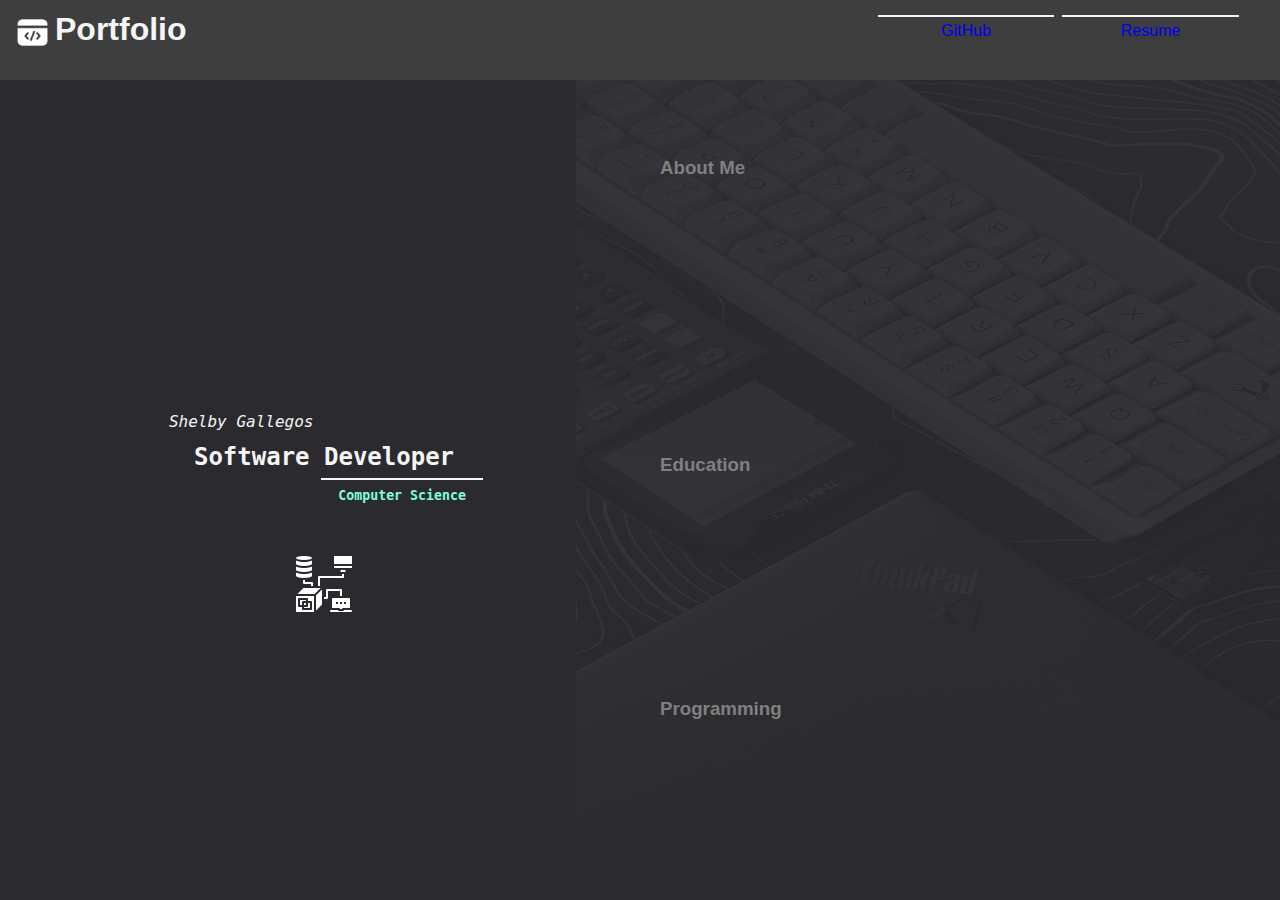
==== index.html @ cc15e64f "copied portfolio" ====
<!DOCTYPE html>
<html lang="en">
    <head>
        <title>Shelby's Portfolio</title>
        <link rel="stylesheet" type="text/css" href="index.css">
    </head>
    
    <body>
        <div id="header-container">
            <img id="code-icon" alt="code" src="/resources/code.png">

            <h1 class="header-content">Portfolio</h1>

            <a class="header-content" href="https://github.com/ShelbyGall" target="_blank">GitHub</a>

            <a class="header-content" href="/resources/SHELBY_GALLEGOS_RESUME.docx.pdf" target="_blank">Resume</a>
        </div>

        <div id="content">

            <div class="page-content">

                <div id="job-title-container">
                    <h4 id="name">Shelby Gallegos</h4>
                    <h2 id="job-title">Software Developer</h2>
                    <h5>Computer Science</h5>
                    <img id="soft-icon" alt="software" src="/resources/soft.png">
                </div>

                <div id="resume-info-container">
                    <div class="resume-info" >
                        <h3>About Me</h3>
                            <p>
                                My name is Shelby Gallegos and I’m an aspiring software developer. I was born and raised in Littlerock California and when I’m not programming or working on my latest projects for my portfolio I am either working out in the gym, taking my dog bugs on a walk, or checking out new music to add to my spotify playlist.
                            </p>
                    </div>

                    <div class="resume-info" >
                        <h3>Education</h3>
                            <p>
                                My current degree is an Associates of Science in Computer Science from Antelope Valley College in Lancaster California and I am currently attending CSUN in pursuit of my Bachelor in Computer Science.
                            </p>
                    </div>

                    <div class="resume-info" >
                        <h3>Programming</h3>
                            <p>
                                My langueages that I'm most fluent in (in order) are Java, Python, Javascript, HTML, CSS, C, Racket, and Prolog but I'm constantly learning more and growing my skill set.
                            </p>
                    </div>

                </div>

            </div>
            
        </div>
        
        <img id="code-background" alt="code" src="/resources/minimal.jpg">
    </body>
    

    <script src="/index.js"></script>
    
</html>
---- index.css ----
/* [id] {
   border: dashed palegreen;
} */

/* * {
    border-style: dashed;
} */

body {
    background-color: rgb(43,42,47);
    text-align: center;
    color: whitesmoke;
    font-family: DejaVu Sans Mono, monospace;
}


#header-container {
    font-family: Verdana, sans-serif;
    height: 60px;
    background-color: rgb(62, 62, 62);
    position: fixed;
    display: flex;
    flex-wrap: wrap;
    left:0px;
    top: 0px;
    right: 0px;
    padding: 10px;
    text-align: left;
    z-index: 2;
}

#code-icon {
    width: 45px;
    height: 45px;
}

#header-container h1 {
    position: relative;
    top: -20px;
    width: 65%;
    text-align: left;
}

#header-container a {
    padding: 5px 0px 0px 0px;
    margin: 0px 4px;
    position: relative;
    top: 5px;
    border-top: 2px solid whitesmoke;
    width: 14%;
    text-decoration: none;
    text-align: center;
}

#header-container a:hover {
    border-top: 2px solid aquamarine;
}

.header-content a:hover {
    color: aquamarine;
}

.header-content:visited {
    color: whitesmoke;
}
.header-content:visited:hover {
    color: aquamarine;
}


.resume-info {
    font-family: Verdana, sans-serif;
    color: gray;
    background-color: whitesmoke;
    padding: 15px;
    margin: 10px 10px;
    position: relative;
    right: 10px;
    border-radius: 10px;
    visibility: hidden;
    width: 43%;
}

.resume-info h3 {
    text-align: left;
    padding: 5px;
    
    border-radius: 10px;
    visibility: visible;
}

.resume-info:hover {
    visibility: visible;
}

#resume-info-container {
    display: flex;
    flex-wrap: wrap;
}

 #content {
    position: relative;
    top: 100px;
    z-index: 1;
 }

.page-content {
   display: flex;
}

/* #soft-icon {
    width: 170px;
    height: 170px;
} */

.page-content #resume-info-container {
   width: 50%;
}

#job-title-container {
    margin: auto;
}

#code-background {
    position:absolute;
    z-index:-1;
    width: 55%;
    height: 100%;
    right: 0px;
    bottom: 0px;
    opacity: 5%;
}


#name {
    font-style: italic;
    font-weight: lighter;
    position: relative;
    left: -30px;
    top: 20px;
    text-align: left;
    padding: 8px;
    width: 55%;
}

#job-title-container h2 {
    padding: 3px;
}

#job-title-container h5 {
    position: relative;
    color:aquamarine;
    padding: 8px;
    left: 130px;
    bottom: 18px;
    border-top: 2px solid whitesmoke;
    width: 55%;
}
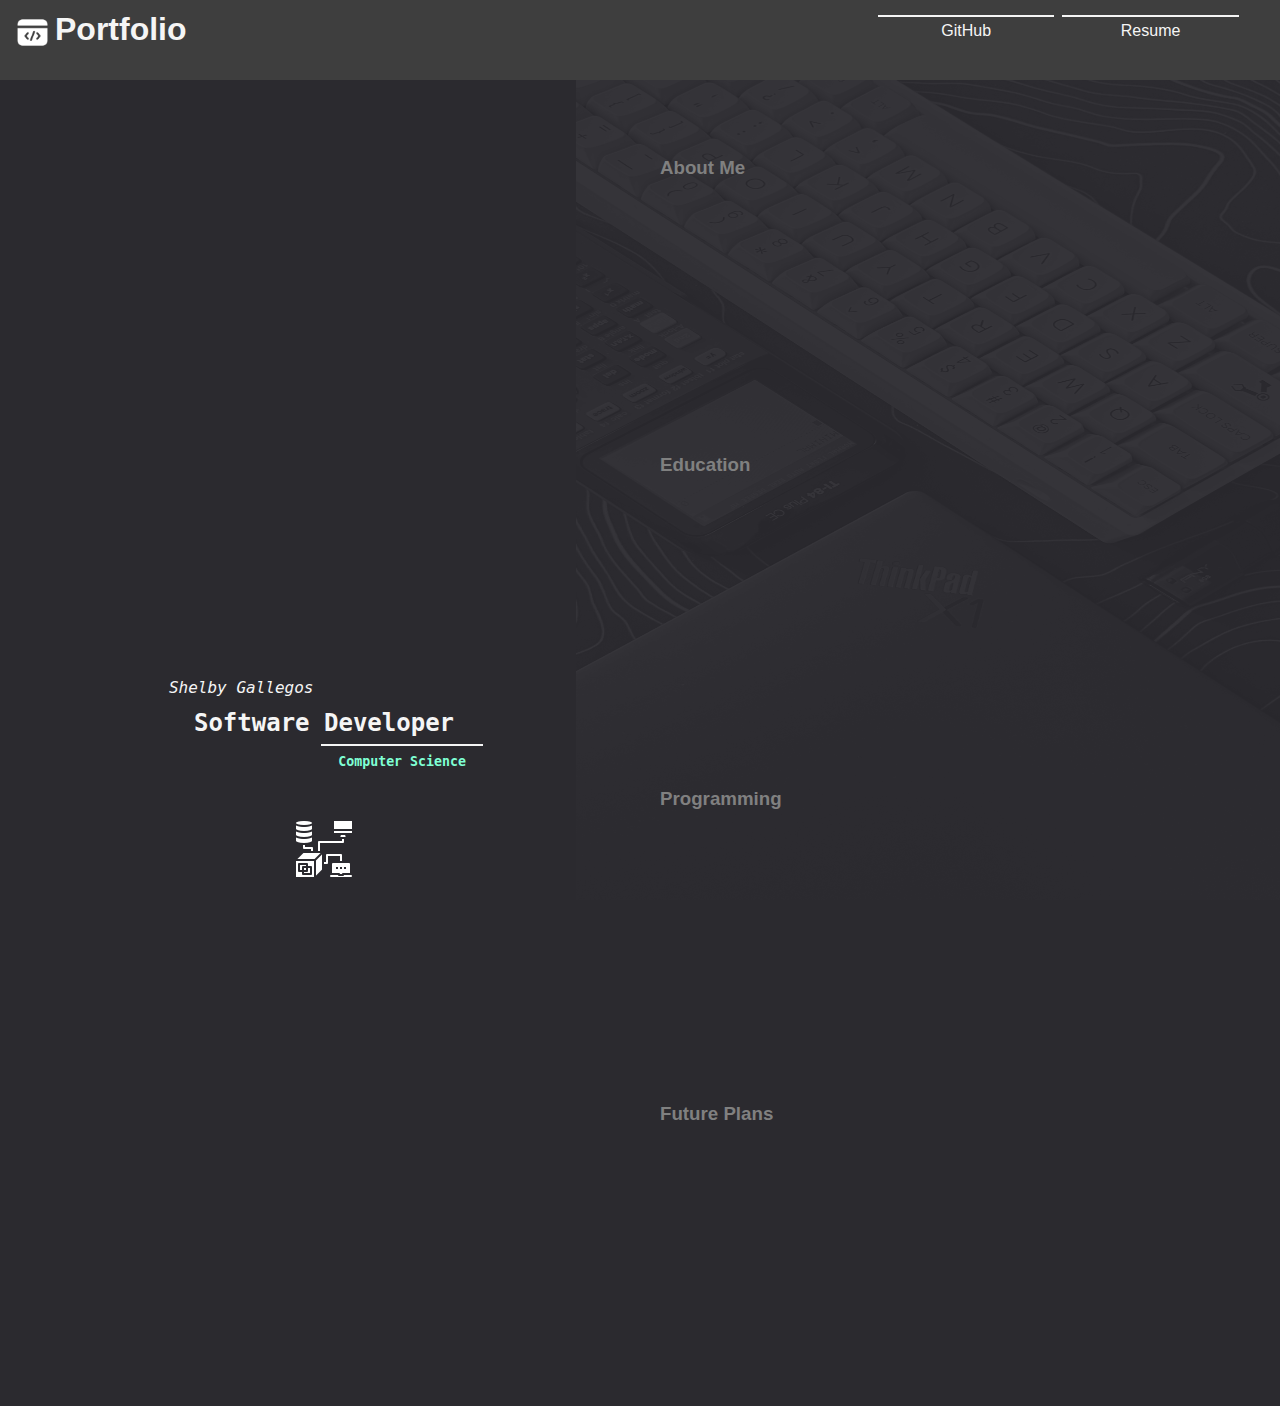
==== commit 5b845210: "expanded more on resume info" ====
--- a/index.html
+++ b/index.html
@@ -38,14 +38,21 @@
                     <div class="resume-info" >
                         <h3>Education</h3>
                             <p>
-                                My current degree is an Associates of Science in Computer Science from Antelope Valley College in Lancaster California and I am currently attending CSUN in pursuit of my Bachelor in Computer Science.
+                                The degree I have earned is an Associates of Science in Computer Science from Antelope Valley College in Lancaster California with a overall GPA of 3.9. Currently I am attending CSUN in pursuit of my Bachelor Degree in Computer Science with a GPA of 3.9. However my education does not stop there as I am always trying to learn more about my field and gain experience with new tools.
                             </p>
                     </div>
 
                     <div class="resume-info" >
                         <h3>Programming</h3>
                             <p>
-                                My langueages that I'm most fluent in (in order) are Java, Python, Javascript, HTML, CSS, C, Racket, and Prolog but I'm constantly learning more and growing my skill set.
+                                In terms of programming, my langueages that I'm most fluent in are (in order) Java, Python, Javascript, HTML, CSS, C, Racket, and Prolog but I'm constantly learning more and growing my skill set. I am well versed in data strucutres and algorithms as well as how many are applied to solve real programming problems that we experience today. 
+                            </p>
+                    </div>
+
+                    <div class="resume-info" >
+                        <h3>Future Plans</h3>
+                            <p>
+                                Computer Science being a versatile degree, my options for employment are quite wide but the areas that I am most passionate about are backend application development for either web or desktop applications. However, once I begin working in the field, I would like to obtain a masters degree so I could teach at a college level to pass on knowledge just as some of the best professors that I have learned from have done.
                             </p>
                     </div>
 
--- a/index.css
+++ b/index.css
@@ -56,16 +56,22 @@
     border-top: 2px solid aquamarine;
 }
 
-.header-content a:hover {
+#header-container a:link {
+    color:whitesmoke
+}
+
+#header-container a:link:hover {
+    color:aquamarine;
+}
+
+#header-container a:visited {
+    color: whitesmoke;
+}
+#header-container a:visited:hover {
     color: aquamarine;
 }
 
-.header-content:visited {
-    color: whitesmoke;
-}
-.header-content:visited:hover {
-    color: aquamarine;
-}
+
 
 
 .resume-info {
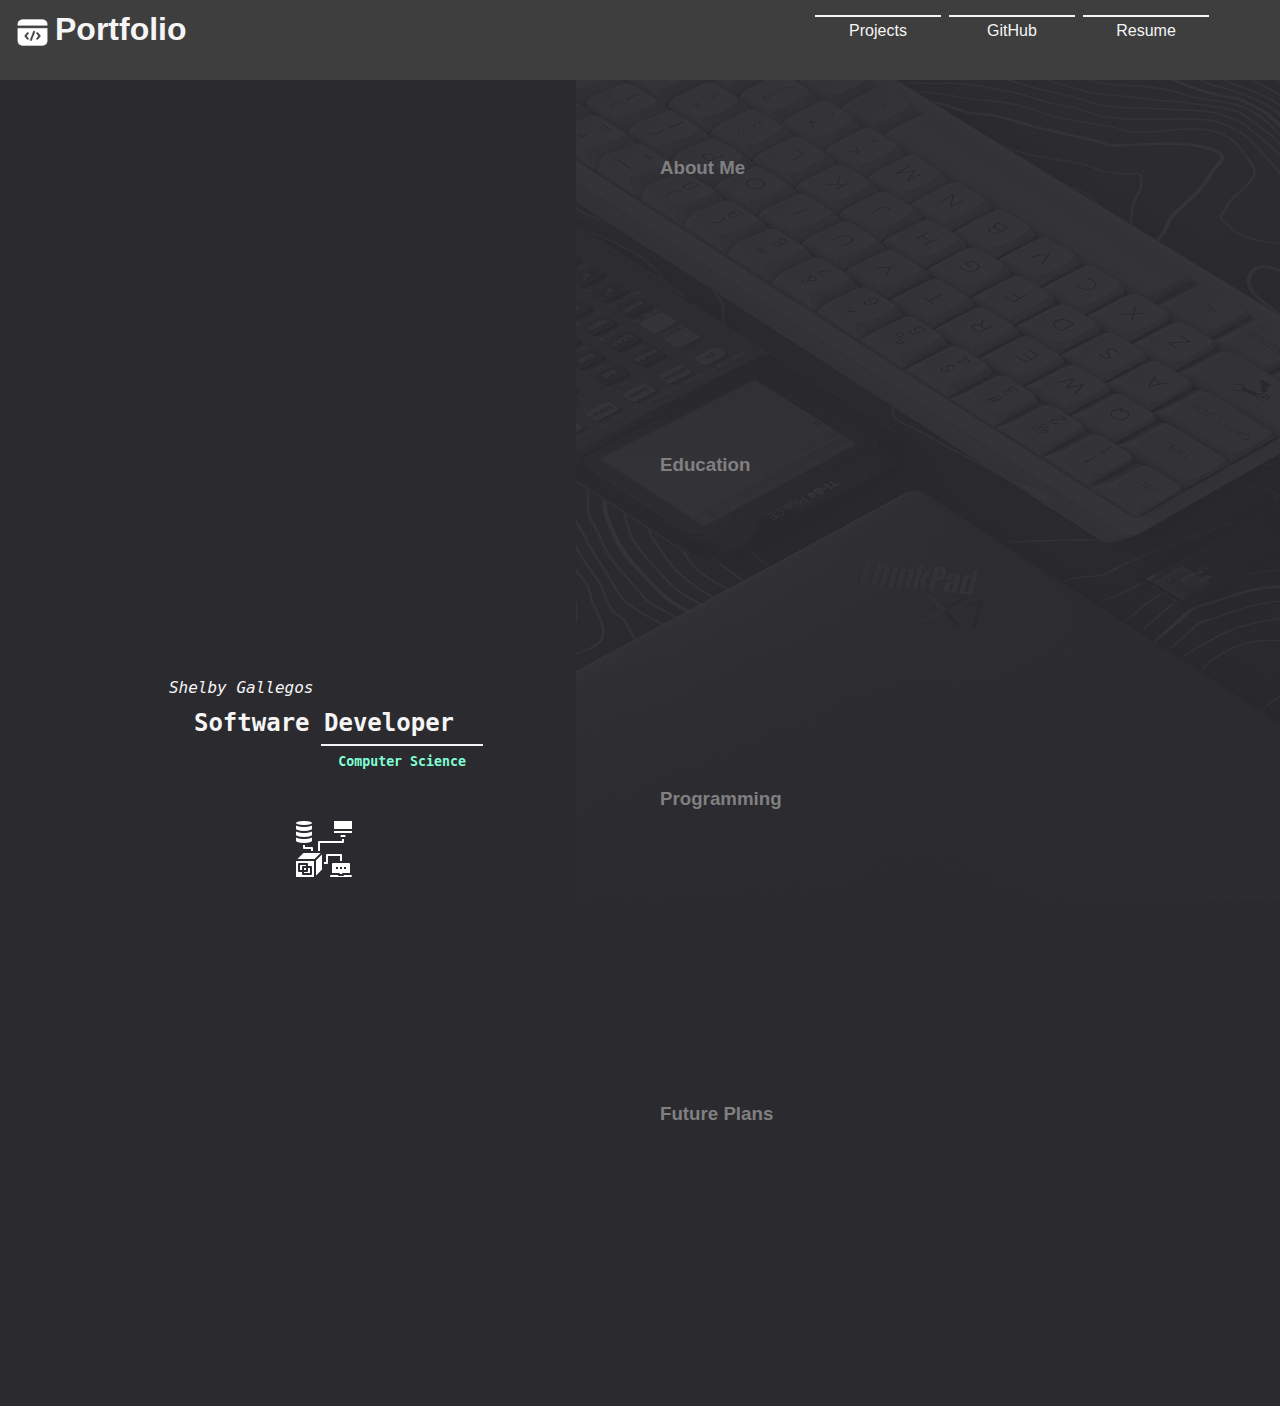
==== commit e1e80d23: "added a projects page" ====
--- a/index.html
+++ b/index.html
@@ -3,6 +3,10 @@
     <head>
         <title>Shelby's Portfolio</title>
         <link rel="stylesheet" type="text/css" href="index.css">
+        <link rel="apple-touch-icon" sizes="180x180" href="/resources/apple-touch-icon.png">
+        <link rel="icon" type="image/png" sizes="32x32" href="/resources/favicon-32x32.png">
+        <link rel="icon" type="image/png" sizes="16x16" href="/resources/favicon-16x16.png">
+        <link rel="manifest" href="/resources/site.webmanifest">
     </head>
     
     <body>
@@ -10,6 +14,8 @@
             <img id="code-icon" alt="code" src="/resources/code.png">
 
             <h1 class="header-content">Portfolio</h1>
+
+            <a class="header-content" href="/projects.html" target="_blank">Projects</a>
 
             <a class="header-content" href="https://github.com/ShelbyGall" target="_blank">GitHub</a>
 
--- a/index.css
+++ b/index.css
@@ -37,7 +37,7 @@
 #header-container h1 {
     position: relative;
     top: -20px;
-    width: 65%;
+    width: 60%;
     text-align: left;
 }
 
@@ -47,7 +47,7 @@
     position: relative;
     top: 5px;
     border-top: 2px solid whitesmoke;
-    width: 14%;
+    width: 10%;
     text-decoration: none;
     text-align: center;
 }
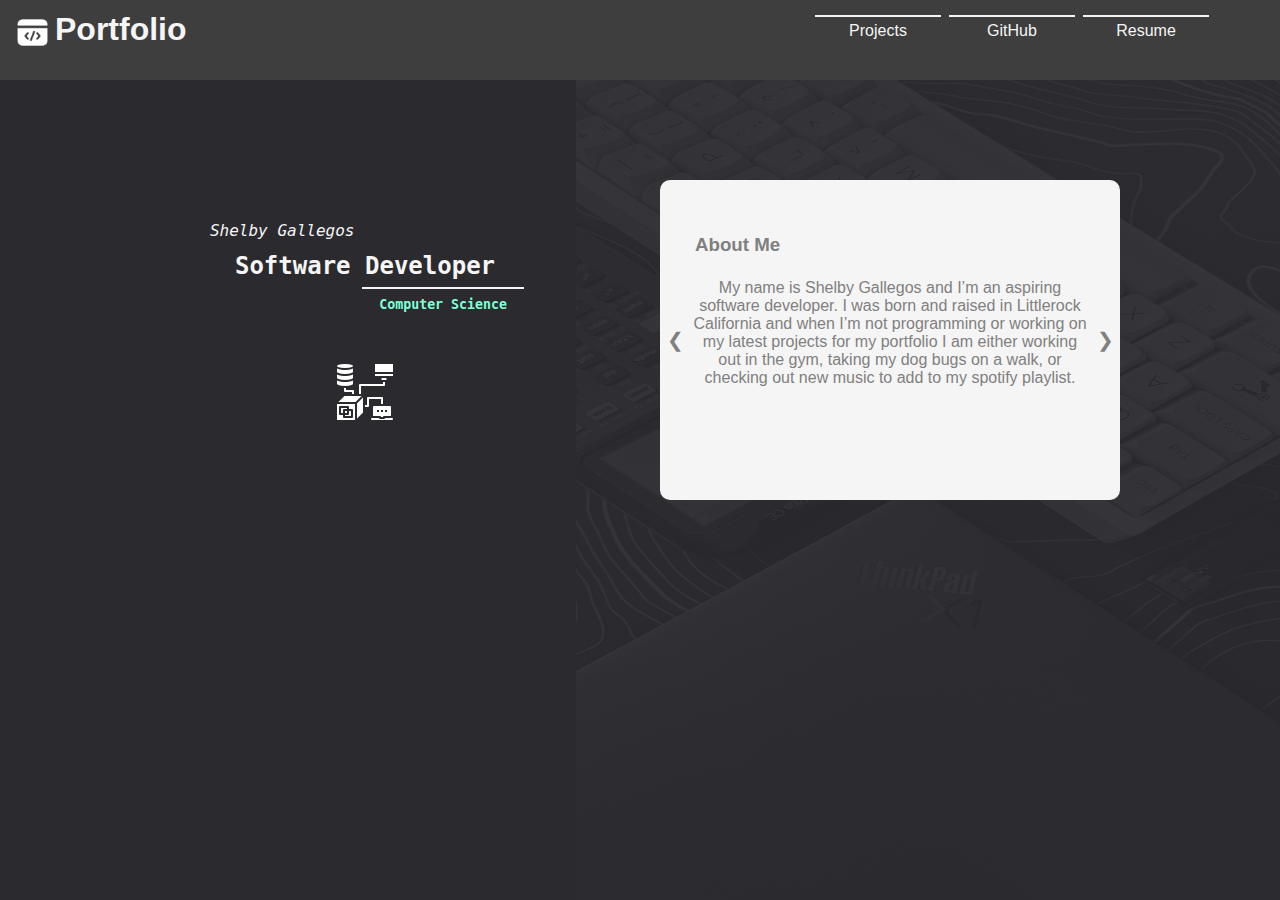
==== commit 5ab0aed4: "added slideshow" ====
--- a/index.html
+++ b/index.html
@@ -15,7 +15,7 @@
 
             <h1 class="header-content">Portfolio</h1>
 
-            <a class="header-content" href="/projects.html" target="_blank">Projects</a>
+            <a class="header-content" href="/projects.html">Projects</a>
 
             <a class="header-content" href="https://github.com/ShelbyGall" target="_blank">GitHub</a>
 
@@ -32,46 +32,50 @@
                     <h5>Computer Science</h5>
                     <img id="soft-icon" alt="software" src="/resources/soft.png">
                 </div>
+                
+                <div id="resume-info-container">
+                    <button class="slide-butts" id="prev" >&#10094;</button>
+                    <button class="slide-butts" id="next" >&#10095;</button>
+                    
+                    <div id="about-0" class="resume-info" >
+                        <h3>About Me</h3>
+                        <p>
+                            My name is Shelby Gallegos and I’m an aspiring software developer. I was born and raised in Littlerock California and when I’m not programming or working on my latest projects for my portfolio I am either working out in the gym, taking my dog bugs on a walk, or checking out new music to add to my spotify playlist.
+                            </p>
+                        </div>
 
-                <div id="resume-info-container">
-                    <div class="resume-info" >
-                        <h3>About Me</h3>
-                            <p>
-                                My name is Shelby Gallegos and I’m an aspiring software developer. I was born and raised in Littlerock California and when I’m not programming or working on my latest projects for my portfolio I am either working out in the gym, taking my dog bugs on a walk, or checking out new music to add to my spotify playlist.
-                            </p>
-                    </div>
-
-                    <div class="resume-info" >
+                    <div id="about-1" class="resume-info" >
                         <h3>Education</h3>
                             <p>
                                 The degree I have earned is an Associates of Science in Computer Science from Antelope Valley College in Lancaster California with a overall GPA of 3.9. Currently I am attending CSUN in pursuit of my Bachelor Degree in Computer Science with a GPA of 3.9. However my education does not stop there as I am always trying to learn more about my field and gain experience with new tools.
                             </p>
                     </div>
-
-                    <div class="resume-info" >
+                    
+                    <div id="about-2" class="resume-info" >
                         <h3>Programming</h3>
-                            <p>
-                                In terms of programming, my langueages that I'm most fluent in are (in order) Java, Python, Javascript, HTML, CSS, C, Racket, and Prolog but I'm constantly learning more and growing my skill set. I am well versed in data strucutres and algorithms as well as how many are applied to solve real programming problems that we experience today. 
-                            </p>
+                        <p>
+                            In terms of programming, my langueages that I'm most fluent in are (in order) Java, Python, Javascript, HTML, CSS, C, Racket, and Prolog but I'm constantly learning more and growing my skill set. I am well versed in data strucutres and algorithms as well as how many are applied to solve real programming problems that we experience today. 
+                        </p>
                     </div>
-
-                    <div class="resume-info" >
+                    
+                    <div id="about-3" class="resume-info" >
                         <h3>Future Plans</h3>
                             <p>
                                 Computer Science being a versatile degree, my options for employment are quite wide but the areas that I am most passionate about are backend application development for either web or desktop applications. However, once I begin working in the field, I would like to obtain a masters degree so I could teach at a college level to pass on knowledge just as some of the best professors that I have learned from have done.
                             </p>
+                        </div>
+                        
                     </div>
-
+                    
                 </div>
-
-            </div>
             
         </div>
         
         <img id="code-background" alt="code" src="/resources/minimal.jpg">
+        <script type="module" src="index.js"></script>
     </body>
     
 
-    <script src="/index.js"></script>
+    
     
 </html>--- a/index.css
+++ b/index.css
@@ -7,7 +7,10 @@
 } */
 
 body {
+    margin: auto;
     background-color: rgb(43,42,47);
+    min-width: 1000px;
+    max-width: 1000px;
     text-align: center;
     color: whitesmoke;
     font-family: DejaVu Sans Mono, monospace;
@@ -20,7 +23,7 @@
     background-color: rgb(62, 62, 62);
     position: fixed;
     display: flex;
-    flex-wrap: wrap;
+    flex-wrap: nowrap;
     left:0px;
     top: 0px;
     right: 0px;
@@ -78,30 +81,19 @@
     font-family: Verdana, sans-serif;
     color: gray;
     background-color: whitesmoke;
-    padding: 15px;
-    margin: 10px 10px;
+    padding: 30px;
+    margin: auto;
     position: relative;
-    right: 10px;
     border-radius: 10px;
-    visibility: hidden;
-    width: 43%;
+    min-height: 260px;
+    width: 80%;
 }
 
 .resume-info h3 {
     text-align: left;
     padding: 5px;
-    
     border-radius: 10px;
     visibility: visible;
-}
-
-.resume-info:hover {
-    visibility: visible;
-}
-
-#resume-info-container {
-    display: flex;
-    flex-wrap: wrap;
 }
 
  #content {
@@ -114,17 +106,13 @@
    display: flex;
 }
 
-/* #soft-icon {
-    width: 170px;
-    height: 170px;
-} */
-
 .page-content #resume-info-container {
    width: 50%;
 }
 
 #job-title-container {
     margin: auto;
+    padding-right: 50px;
 }
 
 #code-background {
@@ -161,4 +149,32 @@
     bottom: 18px;
     border-top: 2px solid whitesmoke;
     width: 55%;
+}
+
+.slide-butts {
+    z-index: 2;
+    display: block;
+    border: none;
+    width: 30px;
+    height: 40px;
+    color: gray;
+    font-size: 20px;
+    background-color: whitesmoke;
+}
+
+.slide-butts:hover {
+    color: whitesmoke;
+    background-color: rgba(127, 255, 212, 0.5);
+}
+
+#prev {
+    position: relative;
+    top: 55%;
+    left: 20px;
+}
+
+#next {
+    position: relative;
+    top: 45%;
+    left: 450px;
 }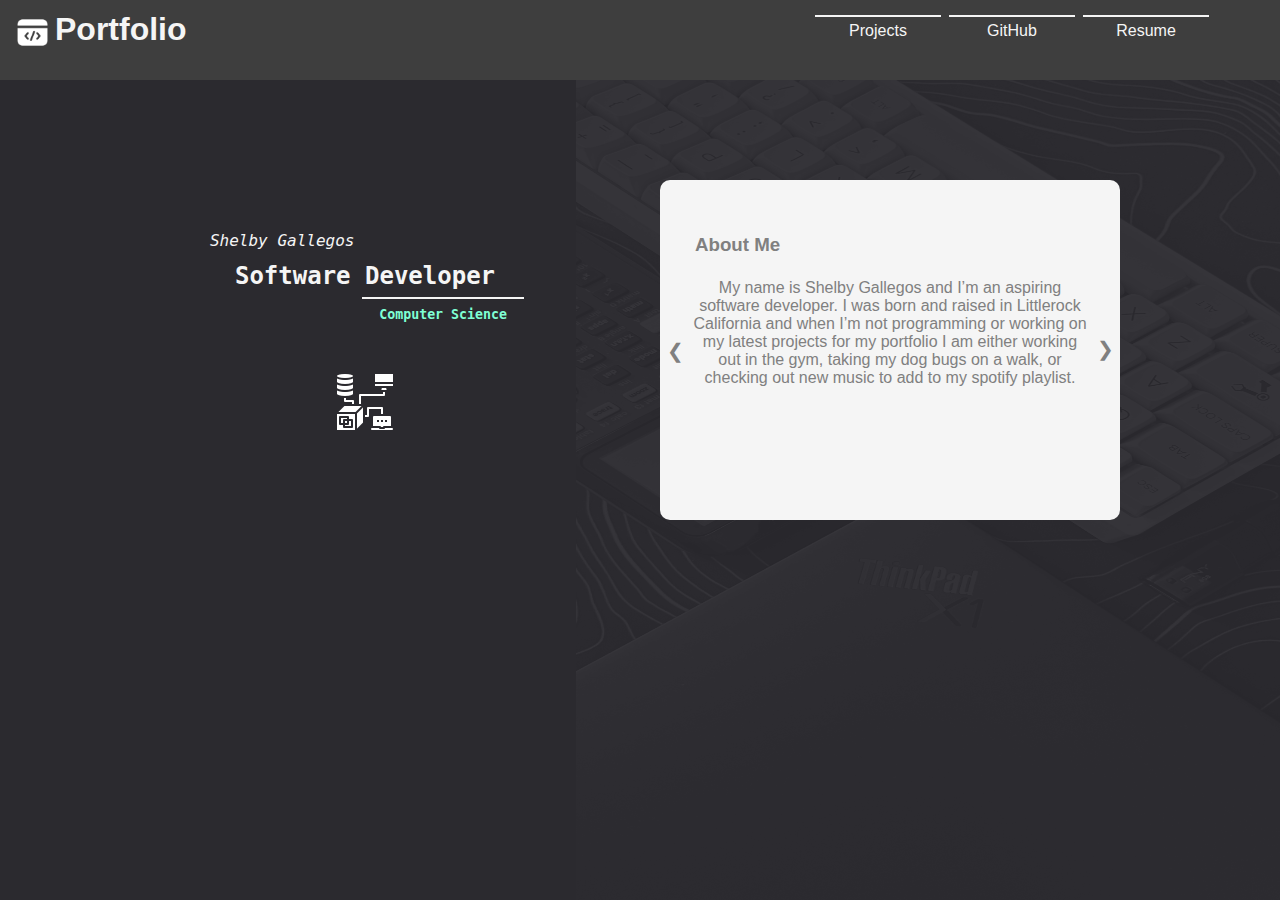
==== commit 514fe846: "updated resume added" ====
--- a/index.html
+++ b/index.html
@@ -19,7 +19,7 @@
 
             <a class="header-content" href="https://github.com/ShelbyGall" target="_blank">GitHub</a>
 
-            <a class="header-content" href="/resources/SHELBY_GALLEGOS_RESUME.docx.pdf" target="_blank">Resume</a>
+            <a class="header-content" href="/resources/resume.pdf" target="_blank">Resume</a>
         </div>
 
         <div id="content">
--- a/index.css
+++ b/index.css
@@ -85,7 +85,7 @@
     margin: auto;
     position: relative;
     border-radius: 10px;
-    min-height: 260px;
+    min-height: 280px;
     width: 80%;
 }
 
